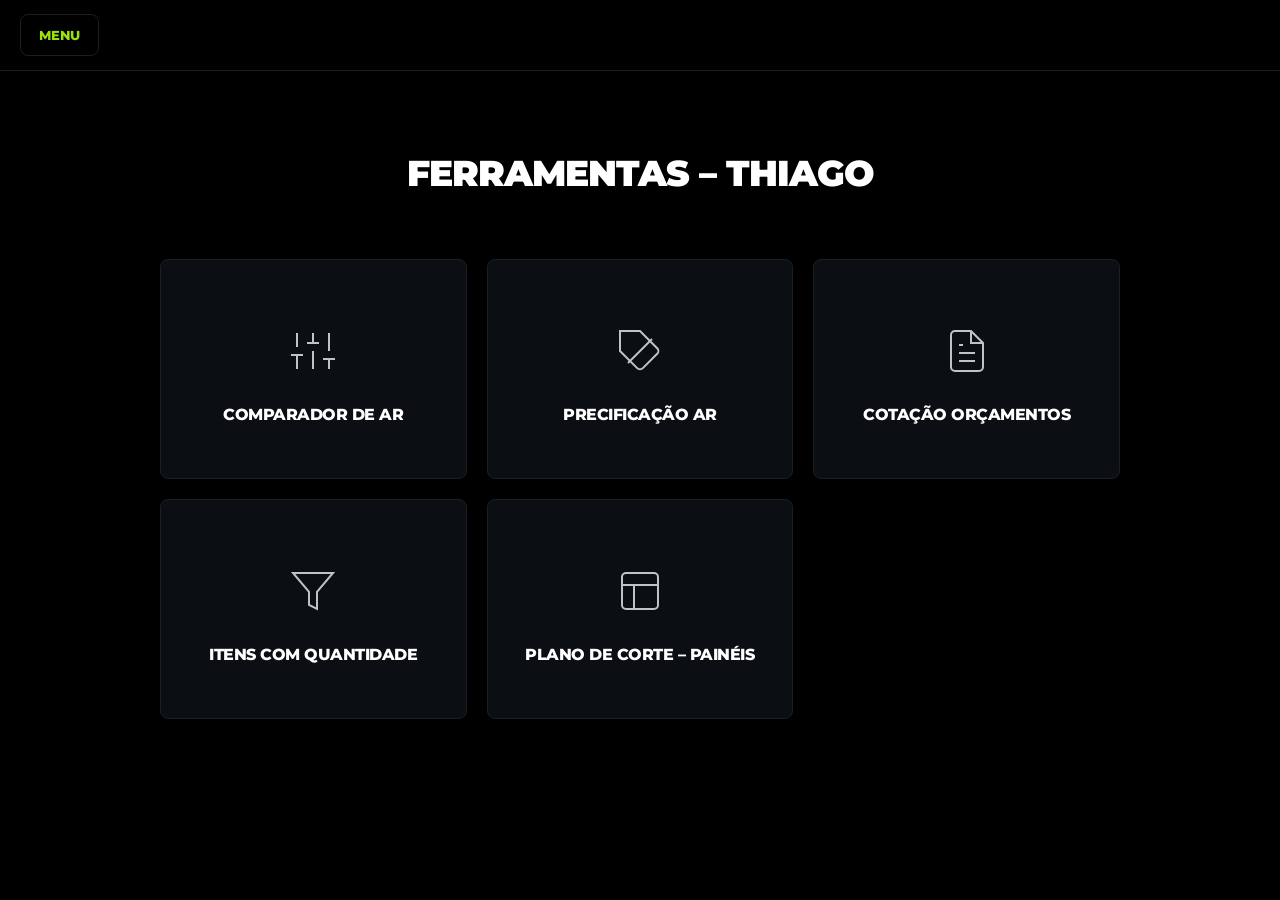
==== index.html @ e32e06a5 "feat: troca emojis por svgs vazados no menu" ====
<!DOCTYPE html>
<html lang="pt-BR">

<head>
  <meta charset="UTF-8">
  <meta name="viewport" content="width=device-width, initial-scale=1.0">
  <title>Ferramentas Thiago</title>
  <link rel="icon"
    href="data:image/svg+xml,<svg xmlns=%22http://www.w3.org/2000/svg%22 viewBox=%220 0 100 100%22><text y=%22.9em%22 font-size=%2290%22>🛠️</text></svg>">

  <style>
    @import url('https://fonts.googleapis.com/css2?family=Montserrat:wght@500;600;800;900&display=swap');

    * {
      box-sizing: border-box;
    }

    :root {
      --green: #9BE20D;
      --border: #1A1F24;
      --bg-color: #000000;
      --card-bg: #0B0F14;
    }

    body {
      margin: 0;
      background: var(--bg-color);
      color: #fff;
      font-family: 'Montserrat', sans-serif;
    }

    .header {
      display: flex;
      align-items: center;
      padding: 14px 20px;
      border-bottom: 1px solid var(--border);
    }

    .menu-icon-btn {
      padding: 12px 18px;
      border-radius: 8px;
      border: 1px solid var(--border);
      background: transparent;
      color: var(--green);
      font-size: 13px;
      font-weight: 800;
      text-transform: uppercase;
      cursor: pointer;
      transition: all 0.2s ease;
      font-family: 'Montserrat', sans-serif;
    }

    .menu-icon-btn:hover {
      border-color: #444;
    }

    .tabs {
      display: none;
      gap: 10px;
      margin-left: 14px;
    }

    .tab {
      background: transparent;
      color: #fff;
      border: 1px solid var(--border);
      padding: 12px 20px;
      border-radius: 8px;
      cursor: pointer;
      font-weight: 800;
      text-transform: uppercase;
      transition: all 0.2s ease;
      font-family: 'Montserrat', sans-serif;
    }

    .tab:hover {
      border-color: #444;
    }

    .tab.active {
      border-color: var(--green);
      background: var(--green);
      color: #000;
      box-shadow: 0 8px 15px rgba(155, 226, 13, 0.3);
      transform: translateY(-2px);
    }

    .menu {
      display: flex;
      flex-direction: column;
      align-items: center;
      padding: 80px 20px;
      max-width: 1000px;
      margin: 0 auto;
    }

    .menu-grid {
      display: grid;
      grid-template-columns: repeat(auto-fill, minmax(250px, 1fr));
      justify-content: center;
      gap: 20px;
      width: 100%;
    }

    .menu-item {
      height: 220px;
      background: var(--card-bg);
      border: 1px solid var(--border);
      border-radius: 8px;
      display: flex;
      flex-direction: column;
      align-items: center;
      justify-content: center;
      cursor: pointer;
      transition: transform 0.2s ease;
    }

    .menu-item:hover {
      transform: translateY(-4px);
      border-color: #333;
    }

    .menu-item-icon {
      width: 72px;
      height: 72px;
      border-radius: 12px;
      background: transparent;
      display: flex;
      align-items: center;
      justify-content: center;
      margin-bottom: 18px;
      transition: transform 0.3s ease;
    }

    .icon-svg {
      width: 48px;
      height: 48px;
      stroke: var(--text-secondary, #BFC3C7);
      transition: all 0.3s ease;
    }

    .menu-item:hover .menu-item-icon {
      transform: scale(1.1);
    }

    .menu-item:hover .icon-svg {
      stroke: var(--green);
      filter: drop-shadow(0 0 8px rgba(155, 226, 13, 0.4));
    }

    .menu-item-title {
      text-align: center;
      font-weight: 800;
      text-transform: uppercase;
      letter-spacing: -0.5px;
    }

    .content {
      width: 100%;
      height: calc(100vh - 62px);
      display: none;
    }

    iframe {
      width: 100%;
      height: 100%;
      border: none;
      background: var(--bg-color);
    }

    .menu-title {
      font-size: 36px;
      font-weight: 900;
      margin-bottom: 64px;
      text-transform: uppercase;
      letter-spacing: -1px;
    }

    @media (max-width: 768px) {
      .header {
        flex-direction: column;
        align-items: flex-start;
      }

      .tabs {
        margin-left: 0;
        margin-top: 14px;
        flex-wrap: wrap;
        width: 100%;
      }

      .tab {
        flex: 1 1 calc(50% - 5px);
        text-align: center;
        padding: 10px;
        font-size: 11px;
      }

      .menu {
        padding: 40px 16px;
      }

      .menu-title {
        font-size: 28px;
        text-align: center;
        margin-bottom: 32px;
      }

      .menu-grid {
        grid-template-columns: 1fr;
      }

      .menu-item {
        height: 140px;
        flex-direction: row;
        justify-content: flex-start;
        padding: 0 24px;
        gap: 24px;
      }

      .menu-item-icon {
        margin-bottom: 0;
      }

      .menu-item-title {
        text-align: left;
      }
    }
  </style>
</head>

<body>

  <div class="header">
    <button class="menu-icon-btn" onclick="voltarMenu()">MENU</button>
    <div class="tabs" id="tabs"></div>
  </div>

  <div class="menu" id="menu">
    <div class="menu-title">Ferramentas – Thiago</div>
    <div class="menu-grid" id="menuGrid"></div>
  </div>

  <div class="content" id="content">
    <iframe id="frame"></iframe>
  </div>

  <script>
    const svgComparar = `<svg viewBox="0 0 24 24" fill="none" class="icon-svg"><line x1="4" y1="21" x2="4" y2="14"></line><line x1="4" y1="10" x2="4" y2="3"></line><line x1="12" y1="21" x2="12" y2="12"></line><line x1="12" y1="8" x2="12" y2="3"></line><line x1="20" y1="21" x2="20" y2="16"></line><line x1="20" y1="12" x2="20" y2="3"></line><line x1="1" y1="14" x2="7" y2="14"></line><line x1="9" y1="8" x2="15" y2="8"></line><line x1="17" y1="16" x2="23" y2="16"></line></svg>`;
    const svgPrecificar = `<svg viewBox="0 0 24 24" fill="none" class="icon-svg"><path d="M20.59 13.41l-7.17 7.17a2 2 0 0 1-2.83 0L2 12V2h10l8.59 8.59a2 2 0 0 1 0 2.82z"></path><line x1="7" y1="7" x2="7.01" y2="7"></line><line x1="6" y1="18" x2="18" y2="6"></line></svg>`;
    const svgCotar = `<svg viewBox="0 0 24 24" fill="none" class="icon-svg"><path d="M14 2H6a2 2 0 0 0-2 2v16a2 2 0 0 0 2 2h12a2 2 0 0 0 2-2V8z"></path><polyline points="14 2 14 8 20 8"></polyline><line x1="16" y1="13" x2="8" y2="13"></line><line x1="16" y1="17" x2="8" y2="17"></line><polyline points="10 9 9 9 8 9"></polyline></svg>`;
    const svgFiltro = `<svg viewBox="0 0 24 24" fill="none" class="icon-svg"><polygon points="22 3 2 3 10 12.46 10 19 14 21 14 12.46 22 3"></polygon></svg>`;
    const svgCorte = `<svg viewBox="0 0 24 24" fill="none" class="icon-svg"><rect x="3" y="3" width="18" height="18" rx="2" ry="2"></rect><line x1="3" y1="9" x2="21" y2="9"></line><line x1="9" y1="21" x2="9" y2="9"></line></svg>`;

    const ferramentas = [
      { nome: "Comparador de Ar", arquivo: "comparador-ar.html", icone: svgComparar },
      { nome: "Precificação AR", arquivo: "precificacao-ar.html", icone: svgPrecificar },
      { nome: "Cotação Orçamentos", arquivo: "cotacoes.html", icone: svgCotar },
      { nome: "Itens com Quantidade", arquivo: "itens-quantidade.html", icone: svgFiltro },
      { nome: "Plano de Corte – Painéis", arquivo: "plano-corte.html", icone: svgCorte }
    ];

    const tabs = document.getElementById("tabs");
    const menuGrid = document.getElementById("menuGrid");

    ferramentas.forEach(f => {
      const tab = document.createElement("button");
      tab.className = "tab";
      tab.textContent = f.nome;
      tab.onclick = () => abrirFerramenta(tab, f.arquivo);
      tabs.appendChild(tab);

      const card = document.createElement("div");
      card.className = "menu-item";
      card.onclick = () => abrirFerramenta(tab, f.arquivo);
      card.innerHTML = `<div class="menu-item-icon">${f.icone}</div><div class="menu-item-title">${f.nome}</div>`;
      menuGrid.appendChild(card);
    });

    function abrirFerramenta(botao, arquivo) {
      document.querySelectorAll(".tab").forEach(t => t.classList.remove("active"));
      botao.classList.add("active");
      menu.style.display = "none";
      content.style.display = "block";
      tabs.style.display = "flex";
      frame.src = arquivo + "?v=" + new Date().getTime();
    }

    function voltarMenu() {
      frame.src = "";
      content.style.display = "none";
      menu.style.display = "flex";
      tabs.style.display = "none";
    }
  </script>
</body>

</html>
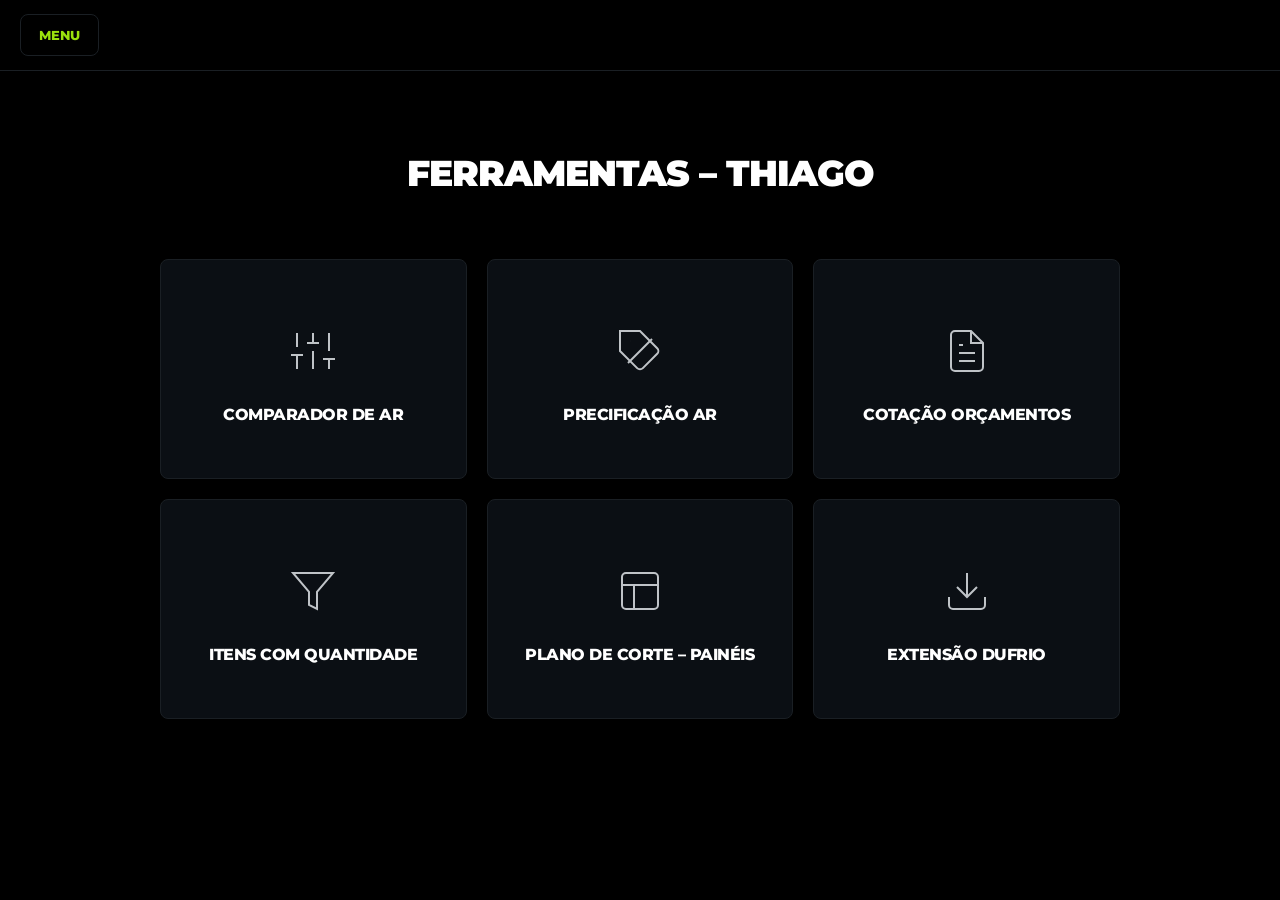
==== commit 5600deca: "Add Extensao Dufrio zip download" ====
--- a/index.html
+++ b/index.html
@@ -251,13 +251,15 @@
     const svgCotar = `<svg viewBox="0 0 24 24" fill="none" class="icon-svg"><path d="M14 2H6a2 2 0 0 0-2 2v16a2 2 0 0 0 2 2h12a2 2 0 0 0 2-2V8z"></path><polyline points="14 2 14 8 20 8"></polyline><line x1="16" y1="13" x2="8" y2="13"></line><line x1="16" y1="17" x2="8" y2="17"></line><polyline points="10 9 9 9 8 9"></polyline></svg>`;
     const svgFiltro = `<svg viewBox="0 0 24 24" fill="none" class="icon-svg"><polygon points="22 3 2 3 10 12.46 10 19 14 21 14 12.46 22 3"></polygon></svg>`;
     const svgCorte = `<svg viewBox="0 0 24 24" fill="none" class="icon-svg"><rect x="3" y="3" width="18" height="18" rx="2" ry="2"></rect><line x1="3" y1="9" x2="21" y2="9"></line><line x1="9" y1="21" x2="9" y2="9"></line></svg>`;
+    const svgDownload = `<svg viewBox="0 0 24 24" fill="none" class="icon-svg"><path d="M21 15v4a2 2 0 0 1-2 2H5a2 2 0 0 1-2-2v-4"></path><polyline points="7 10 12 15 17 10"></polyline><line x1="12" y1="15" x2="12" y2="3"></line></svg>`;
 
     const ferramentas = [
       { nome: "Comparador de Ar", arquivo: "comparador-ar.html", icone: svgComparar },
       { nome: "Precificação AR", arquivo: "precificacao-ar.html", icone: svgPrecificar },
       { nome: "Cotação Orçamentos", arquivo: "cotacoes.html", icone: svgCotar },
       { nome: "Itens com Quantidade", arquivo: "itens-quantidade.html", icone: svgFiltro },
-      { nome: "Plano de Corte – Painéis", arquivo: "plano-corte.html", icone: svgCorte }
+      { nome: "Plano de Corte – Painéis", arquivo: "plano-corte.html", icone: svgCorte },
+      { nome: "Extensão Dufrio", arquivo: "assets/extensao-dufrio.zip", icone: svgDownload, isDownload: true }
     ];
 
     const tabs = document.getElementById("tabs");
@@ -267,23 +269,33 @@
       const tab = document.createElement("button");
       tab.className = "tab";
       tab.textContent = f.nome;
-      tab.onclick = () => abrirFerramenta(tab, f.arquivo);
+      tab.onclick = () => abrirFerramenta(tab, f);
       tabs.appendChild(tab);
 
       const card = document.createElement("div");
       card.className = "menu-item";
-      card.onclick = () => abrirFerramenta(tab, f.arquivo);
+      card.onclick = () => abrirFerramenta(tab, f);
       card.innerHTML = `<div class="menu-item-icon">${f.icone}</div><div class="menu-item-title">${f.nome}</div>`;
       menuGrid.appendChild(card);
     });
 
-    function abrirFerramenta(botao, arquivo) {
+    function abrirFerramenta(botao, f) {
+      if (f.isDownload) {
+        const link = document.createElement("a");
+        link.href = f.arquivo;
+        link.download = f.arquivo.split('/').pop();
+        document.body.appendChild(link);
+        link.click();
+        document.body.removeChild(link);
+        return;
+      }
+
       document.querySelectorAll(".tab").forEach(t => t.classList.remove("active"));
       botao.classList.add("active");
       menu.style.display = "none";
       content.style.display = "block";
       tabs.style.display = "flex";
-      frame.src = arquivo + "?v=" + new Date().getTime();
+      frame.src = f.arquivo + "?v=" + new Date().getTime();
     }
 
     function voltarMenu() {
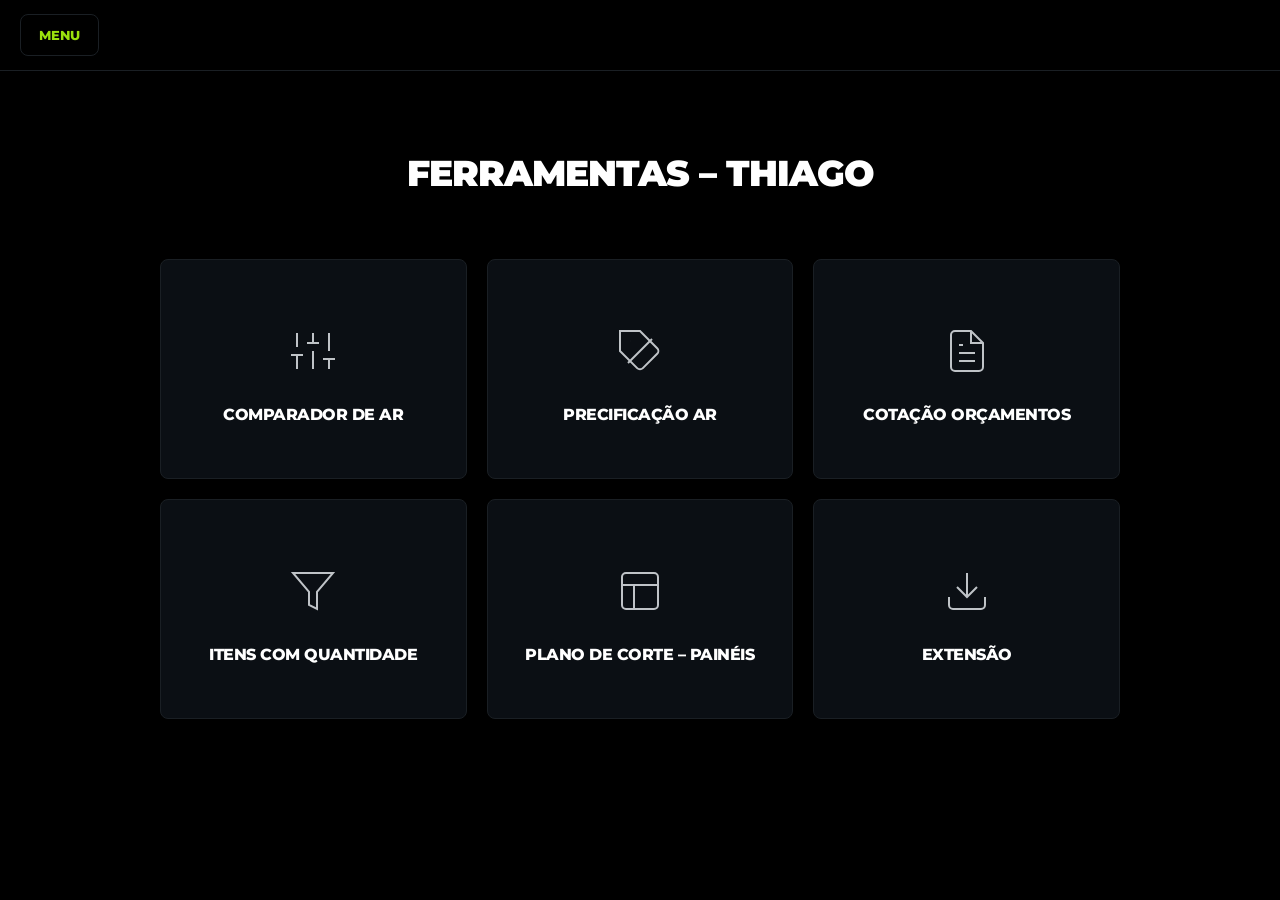
==== commit bf801415: "Rename extension download to generic" ====
--- a/index.html
+++ b/index.html
@@ -259,7 +259,7 @@
       { nome: "Cotação Orçamentos", arquivo: "cotacoes.html", icone: svgCotar },
       { nome: "Itens com Quantidade", arquivo: "itens-quantidade.html", icone: svgFiltro },
       { nome: "Plano de Corte – Painéis", arquivo: "plano-corte.html", icone: svgCorte },
-      { nome: "Extensão Dufrio", arquivo: "assets/extensao-dufrio.zip", icone: svgDownload, isDownload: true }
+      { nome: "Extensão", arquivo: "assets/extensao.zip", icone: svgDownload, isDownload: true }
     ];
 
     const tabs = document.getElementById("tabs");
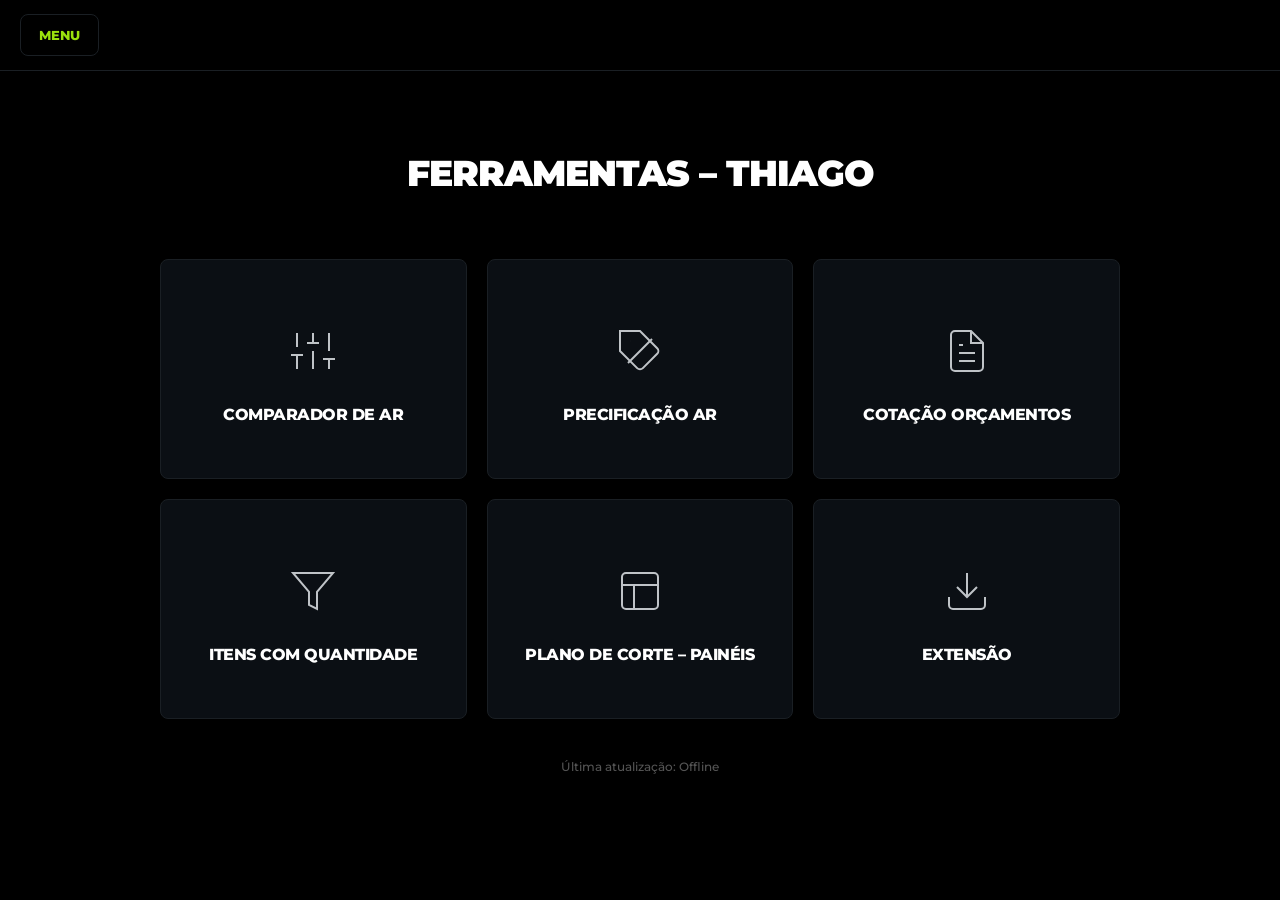
==== commit 75aa9745: "Add dynamic last updated timestamp to index.html" ====
--- a/index.html
+++ b/index.html
@@ -239,6 +239,9 @@
   <div class="menu" id="menu">
     <div class="menu-title">Ferramentas – Thiago</div>
     <div class="menu-grid" id="menuGrid"></div>
+    <div id="lastUpdate" style="margin-top: 40px; font-size: 12px; color: #555; text-align: center; font-weight: 500;">
+      Verificando última atualização...
+    </div>
   </div>
 
   <div class="content" id="content">
@@ -304,6 +307,27 @@
       menu.style.display = "flex";
       tabs.style.display = "none";
     }
+
+    // Busca a data do último commit no GitHub
+    fetch("https://api.github.com/repos/crftwoo/TWO/commits/main")
+      .then(response => response.json())
+      .then(data => {
+        if (data && data.commit && data.commit.author && data.commit.author.date) {
+          const date = new Date(data.commit.author.date);
+          const formattedDate = date.toLocaleDateString("pt-BR", {
+            day: '2-digit', month: '2-digit', year: 'numeric'
+          });
+          const formattedTime = date.toLocaleTimeString("pt-BR", {
+            hour: '2-digit', minute: '2-digit', second: '2-digit'
+          });
+          document.getElementById("lastUpdate").textContent = `Última atualização do sistema: ${formattedDate} às ${formattedTime}`;
+        } else {
+          document.getElementById("lastUpdate").textContent = "Última atualização: Indisponível";
+        }
+      })
+      .catch(error => {
+        document.getElementById("lastUpdate").textContent = "Última atualização: Offline";
+      });
   </script>
 </body>
 
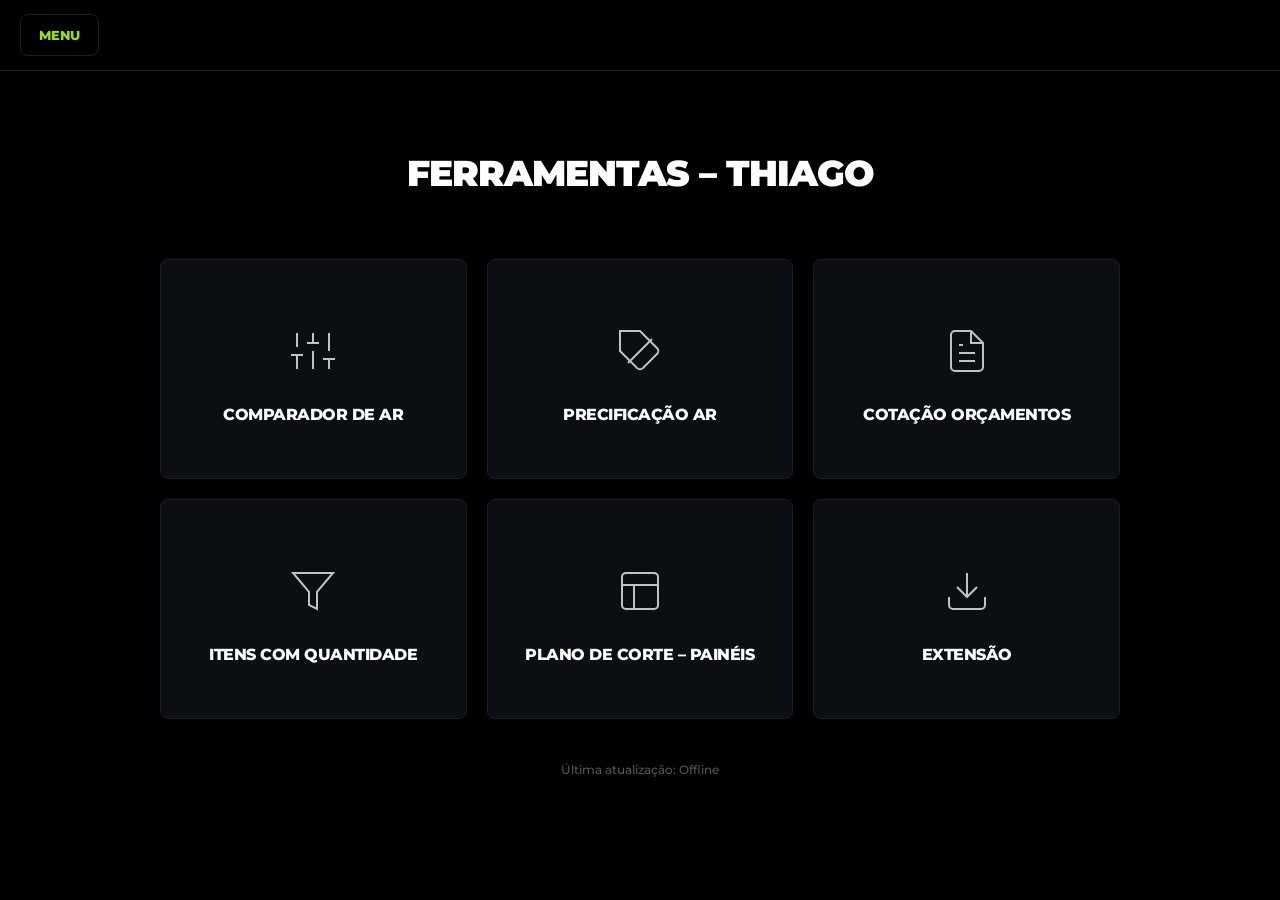
==== commit a96526f7: "Adiciona tooltip indicando 'o que mudou' no hover da data de atualizacao" ====
--- a/index.html
+++ b/index.html
@@ -226,6 +226,56 @@
         text-align: left;
       }
     }
+
+    /* Tooltip container */
+    .tooltip {
+      position: relative;
+      display: inline-block;
+      cursor: help;
+    }
+
+    /* Tooltip text */
+    .tooltip .tooltiptext {
+      visibility: hidden;
+      width: 250px;
+      background-color: var(--card-bg);
+      color: #fff;
+      text-align: center;
+      padding: 10px;
+      border-radius: 6px;
+      border: 1px solid var(--border);
+      position: absolute;
+      z-index: 1;
+      bottom: 125%;
+      /* Position above the text */
+      left: 50%;
+      margin-left: -125px;
+      /* Center the tooltip */
+      opacity: 0;
+      transition: opacity 0.3s;
+      font-size: 11px;
+      font-weight: normal;
+      box-shadow: 0 4px 12px rgba(0, 0, 0, 0.5);
+    }
+
+    /* Tooltip arrow */
+    .tooltip .tooltiptext::after {
+      content: "";
+      position: absolute;
+      top: 100%;
+      /* At the bottom of the tooltip */
+      left: 50%;
+      margin-left: -5px;
+      border-width: 5px;
+      border-style: solid;
+      border-color: var(--border) transparent transparent transparent;
+    }
+
+    /* Show the tooltip text when you mouse over the tooltip container */
+    .tooltip:hover .tooltiptext {
+      visibility: visible;
+      opacity: 1;
+    }
   </style>
 </head>
 
@@ -239,8 +289,11 @@
   <div class="menu" id="menu">
     <div class="menu-title">Ferramentas – Thiago</div>
     <div class="menu-grid" id="menuGrid"></div>
-    <div id="lastUpdate" style="margin-top: 40px; font-size: 12px; color: #555; text-align: center; font-weight: 500;">
-      Verificando última atualização...
+    <div style="margin-top: 40px; text-align: center;">
+      <div id="lastUpdate" class="tooltip" style="font-size: 12px; color: #555; font-weight: 500;">
+        Verificando última atualização...
+        <span class="tooltiptext" id="updateTooltip">Carregando detalhes...</span>
+      </div>
     </div>
   </div>
 
@@ -320,9 +373,14 @@
           const formattedTime = date.toLocaleTimeString("pt-BR", {
             hour: '2-digit', minute: '2-digit', second: '2-digit'
           });
-          document.getElementById("lastUpdate").textContent = `Última atualização do sistema: ${formattedDate} às ${formattedTime}`;
+
+          document.getElementById("lastUpdate").childNodes[0].nodeValue = `Última atualização do sistema: ${formattedDate} às ${formattedTime} `;
+          const commitMsg = data.commit.message || "Sem descrição.";
+          document.getElementById("updateTooltip").textContent = `O que mudou: "${commitMsg}"`;
+
         } else {
-          document.getElementById("lastUpdate").textContent = "Última atualização: Indisponível";
+          document.getElementById("lastUpdate").childNodes[0].nodeValue = "Última atualização: Indisponível ";
+          document.getElementById("updateTooltip").textContent = "Não foi possível carregar os detalhes.";
         }
       })
       .catch(error => {
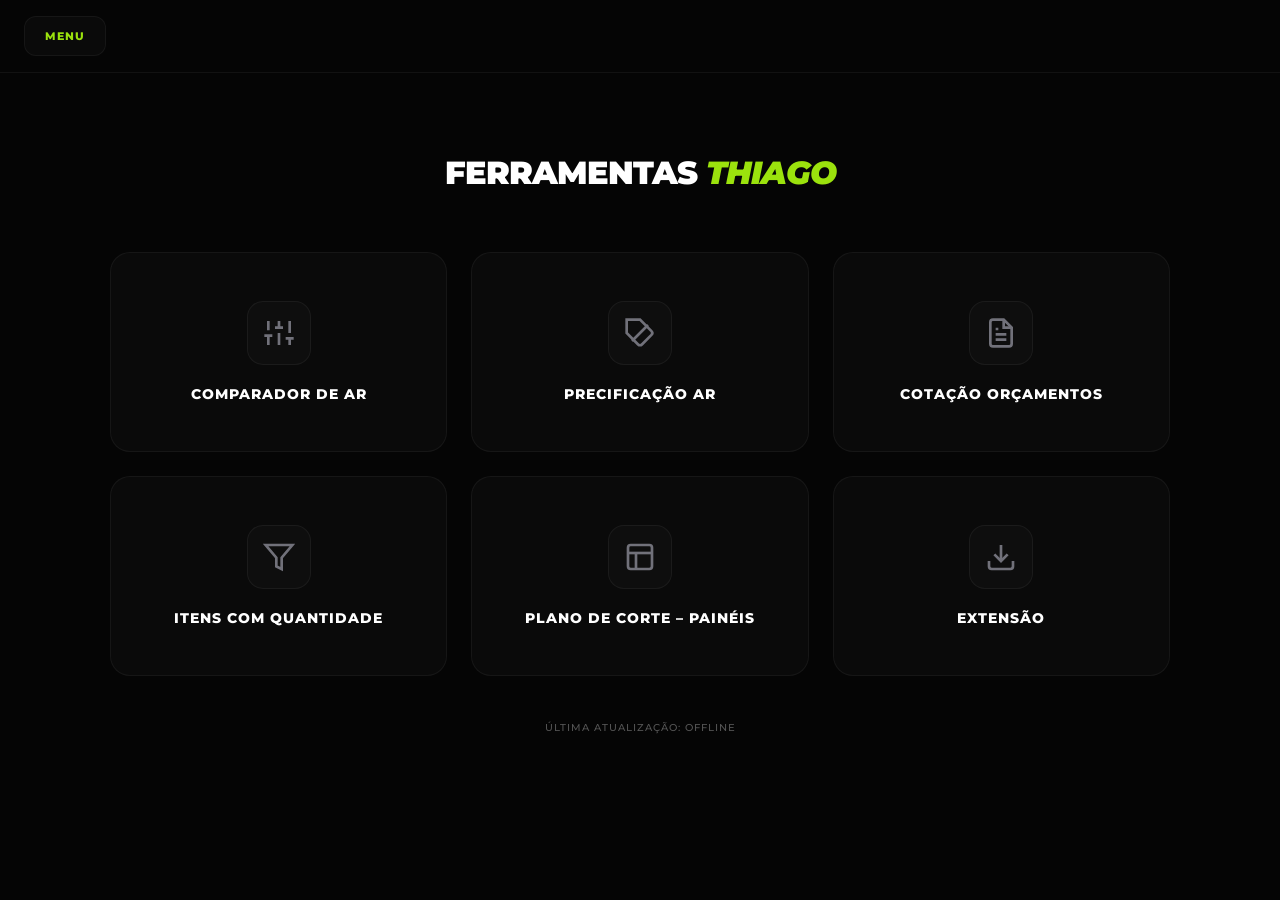
==== commit a09f1b1c: "estilo: redesign premium da página inicial e otimização do grid e menu mobile" ====
--- a/index.html
+++ b/index.html
@@ -9,7 +9,7 @@
     href="data:image/svg+xml,<svg xmlns=%22http://www.w3.org/2000/svg%22 viewBox=%220 0 100 100%22><text y=%22.9em%22 font-size=%2290%22>🛠️</text></svg>">
 
   <style>
-    @import url('https://fonts.googleapis.com/css2?family=Montserrat:wght@500;600;800;900&display=swap');
+    @import url('https://fonts.googleapis.com/css2?family=Montserrat:wght@500;700;800;900&display=swap');
 
     * {
       box-sizing: border-box;
@@ -17,9 +17,15 @@
 
     :root {
       --green: #9BE20D;
-      --border: #1A1F24;
-      --bg-color: #000000;
-      --card-bg: #0B0F14;
+      --border: rgba(255, 255, 255, 0.05);
+      /* Cyber border */
+      --bg-color: #050505;
+      /* Blackout */
+      --card-bg: #0A0A0A;
+      /* Slightly above blackout */
+      --card-hover: rgba(255, 255, 255, 0.02);
+      --text-secondary: #71717a;
+      /* Zinc-500 equivalent */
     }
 
     body {
@@ -27,137 +33,202 @@
       background: var(--bg-color);
       color: #fff;
       font-family: 'Montserrat', sans-serif;
-    }
-
+      overflow-x: hidden;
+    }
+
+    /* Scrollbars invisíveis para visual super clean */
+    ::-webkit-scrollbar {
+      width: 0px;
+      height: 0px;
+      background: transparent;
+    }
+
+    /* --- HEADER E TABS --- */
     .header {
       display: flex;
       align-items: center;
-      padding: 14px 20px;
+      padding: 16px 24px;
       border-bottom: 1px solid var(--border);
+      background: var(--bg-color);
+      position: sticky;
+      top: 0;
+      z-index: 50;
     }
 
     .menu-icon-btn {
-      padding: 12px 18px;
-      border-radius: 8px;
+      padding: 12px 20px;
+      border-radius: 12px;
       border: 1px solid var(--border);
-      background: transparent;
+      background: var(--card-bg);
       color: var(--green);
-      font-size: 13px;
+      font-size: 11px;
       font-weight: 800;
       text-transform: uppercase;
+      letter-spacing: 1px;
       cursor: pointer;
-      transition: all 0.2s ease;
+      transition: all 0.3s ease;
       font-family: 'Montserrat', sans-serif;
+      flex-shrink: 0;
     }
 
     .menu-icon-btn:hover {
-      border-color: #444;
+      border-color: rgba(155, 226, 13, 0.3);
+      background: rgba(155, 226, 13, 0.05);
     }
 
     .tabs {
       display: none;
-      gap: 10px;
-      margin-left: 14px;
+      gap: 12px;
+      margin-left: 20px;
+      /* Horizontal Scroll Otimizado */
+      overflow-x: auto;
+      scroll-behavior: smooth;
+      -webkit-overflow-scrolling: touch;
+      padding-bottom: 4px;
+      /* margem pro scroll */
     }
 
     .tab {
-      background: transparent;
-      color: #fff;
+      background: var(--card-bg);
+      color: var(--text-secondary);
       border: 1px solid var(--border);
-      padding: 12px 20px;
-      border-radius: 8px;
+      padding: 12px 24px;
+      border-radius: 12px;
       cursor: pointer;
       font-weight: 800;
+      font-size: 11px;
       text-transform: uppercase;
-      transition: all 0.2s ease;
+      letter-spacing: 0.5px;
+      transition: all 0.3s ease;
       font-family: 'Montserrat', sans-serif;
+      white-space: nowrap;
+      flex-shrink: 0;
     }
 
     .tab:hover {
-      border-color: #444;
+      border-color: #333;
+      color: #fff;
     }
 
     .tab.active {
       border-color: var(--green);
       background: var(--green);
       color: #000;
-      box-shadow: 0 8px 15px rgba(155, 226, 13, 0.3);
-      transform: translateY(-2px);
-    }
-
+      box-shadow: 0 4px 20px rgba(155, 226, 13, 0.4);
+    }
+
+    /* --- MENU PRINCIPAL (GRID) --- */
     .menu {
       display: flex;
       flex-direction: column;
       align-items: center;
       padding: 80px 20px;
-      max-width: 1000px;
+      max-width: 1100px;
       margin: 0 auto;
+    }
+
+    .menu-title {
+      font-size: 32px;
+      font-weight: 900;
+      margin-bottom: 60px;
+      text-transform: uppercase;
+      letter-spacing: -1px;
+      text-align: center;
+    }
+
+    .menu-title span {
+      color: var(--green);
+      font-style: italic;
     }
 
     .menu-grid {
       display: grid;
-      grid-template-columns: repeat(auto-fill, minmax(250px, 1fr));
-      justify-content: center;
-      gap: 20px;
+      grid-template-columns: repeat(auto-fill, minmax(300px, 1fr));
+      gap: 24px;
       width: 100%;
     }
 
     .menu-item {
-      height: 220px;
+      height: 200px;
       background: var(--card-bg);
       border: 1px solid var(--border);
-      border-radius: 8px;
+      border-radius: 20px;
       display: flex;
       flex-direction: column;
       align-items: center;
       justify-content: center;
       cursor: pointer;
-      transition: transform 0.2s ease;
+      transition: all 0.3s cubic-bezier(0.4, 0, 0.2, 1);
+      position: relative;
+      overflow: hidden;
+    }
+
+    .menu-item::before {
+      content: '';
+      position: absolute;
+      top: 0;
+      left: 0;
+      width: 100%;
+      height: 100%;
+      background: linear-gradient(180deg, rgba(255, 255, 255, 0.03) 0%, transparent 100%);
+      opacity: 0;
+      transition: opacity 0.3s ease;
     }
 
     .menu-item:hover {
-      transform: translateY(-4px);
-      border-color: #333;
+      transform: translateY(-5px);
+      border-color: rgba(155, 226, 13, 0.3);
+      box-shadow: 0 20px 40px rgba(0, 0, 0, 0.8), 0 0 20px rgba(155, 226, 13, 0.05);
+    }
+
+    .menu-item:hover::before {
+      opacity: 1;
     }
 
     .menu-item-icon {
-      width: 72px;
-      height: 72px;
-      border-radius: 12px;
-      background: transparent;
+      width: 64px;
+      height: 64px;
+      border-radius: 16px;
+      background: rgba(255, 255, 255, 0.02);
+      border: 1px solid var(--border);
       display: flex;
       align-items: center;
       justify-content: center;
-      margin-bottom: 18px;
-      transition: transform 0.3s ease;
+      margin-bottom: 20px;
+      transition: all 0.3s ease;
     }
 
     .icon-svg {
-      width: 48px;
-      height: 48px;
-      stroke: var(--text-secondary, #BFC3C7);
+      width: 32px;
+      height: 32px;
+      stroke: var(--text-secondary);
+      stroke-width: 2;
       transition: all 0.3s ease;
     }
 
     .menu-item:hover .menu-item-icon {
-      transform: scale(1.1);
+      background: rgba(155, 226, 13, 0.1);
+      border-color: rgba(155, 226, 13, 0.2);
+      transform: scale(1.05);
     }
 
     .menu-item:hover .icon-svg {
       stroke: var(--green);
-      filter: drop-shadow(0 0 8px rgba(155, 226, 13, 0.4));
+      filter: drop-shadow(0 0 10px rgba(155, 226, 13, 0.6));
     }
 
     .menu-item-title {
-      text-align: center;
       font-weight: 800;
+      font-size: 14px;
       text-transform: uppercase;
-      letter-spacing: -0.5px;
-    }
-
+      letter-spacing: 1px;
+      color: #fff;
+    }
+
+    /* --- I-FRAME CONTENT --- */
     .content {
       width: 100%;
-      height: calc(100vh - 62px);
+      height: calc(100vh - 70px);
       display: none;
     }
 
@@ -168,113 +239,130 @@
       background: var(--bg-color);
     }
 
-    .menu-title {
-      font-size: 36px;
-      font-weight: 900;
-      margin-bottom: 64px;
+    /* --- TOOLTIP & ATUALIZAÇÃO --- */
+    #lastUpdate {
+      font-size: 10px !important;
       text-transform: uppercase;
-      letter-spacing: -1px;
-    }
-
-    @media (max-width: 768px) {
-      .header {
-        flex-direction: column;
-        align-items: flex-start;
-      }
-
-      .tabs {
-        margin-left: 0;
-        margin-top: 14px;
-        flex-wrap: wrap;
-        width: 100%;
-      }
-
-      .tab {
-        flex: 1 1 calc(50% - 5px);
-        text-align: center;
-        padding: 10px;
-        font-size: 11px;
-      }
-
-      .menu {
-        padding: 40px 16px;
-      }
-
-      .menu-title {
-        font-size: 28px;
-        text-align: center;
-        margin-bottom: 32px;
-      }
-
-      .menu-grid {
-        grid-template-columns: 1fr;
-      }
-
-      .menu-item {
-        height: 140px;
-        flex-direction: row;
-        justify-content: flex-start;
-        padding: 0 24px;
-        gap: 24px;
-      }
-
-      .menu-item-icon {
-        margin-bottom: 0;
-      }
-
-      .menu-item-title {
-        text-align: left;
-      }
-    }
-
-    /* Tooltip container */
+      letter-spacing: 1px;
+    }
+
     .tooltip {
       position: relative;
       display: inline-block;
       cursor: help;
     }
 
-    /* Tooltip text */
-    .tooltip .tooltiptext {
+    .tooltiptext {
       visibility: hidden;
-      width: 250px;
+      width: 280px;
       background-color: var(--card-bg);
       color: #fff;
       text-align: center;
-      padding: 10px;
-      border-radius: 6px;
+      padding: 12px 16px;
+      border-radius: 12px;
       border: 1px solid var(--border);
       position: absolute;
-      z-index: 1;
-      bottom: 125%;
-      /* Position above the text */
+      z-index: 100;
+      bottom: 130%;
       left: 50%;
-      margin-left: -125px;
-      /* Center the tooltip */
+      transform: translateX(-50%);
       opacity: 0;
-      transition: opacity 0.3s;
+      transition: all 0.3s ease;
       font-size: 11px;
-      font-weight: normal;
-      box-shadow: 0 4px 12px rgba(0, 0, 0, 0.5);
-    }
-
-    /* Tooltip arrow */
-    .tooltip .tooltiptext::after {
+      font-weight: 600;
+      box-shadow: 0 10px 25px rgba(0, 0, 0, 0.8);
+      pointer-events: none;
+    }
+
+    .tooltip:hover .tooltiptext {
+      visibility: visible;
+      opacity: 1;
+      bottom: 140%;
+    }
+
+    .tooltiptext::after {
       content: "";
       position: absolute;
       top: 100%;
-      /* At the bottom of the tooltip */
       left: 50%;
-      margin-left: -5px;
-      border-width: 5px;
+      margin-left: -6px;
+      border-width: 6px;
       border-style: solid;
       border-color: var(--border) transparent transparent transparent;
     }
 
-    /* Show the tooltip text when you mouse over the tooltip container */
-    .tooltip:hover .tooltiptext {
-      visibility: visible;
-      opacity: 1;
+
+    /* ==========================================
+       📱 APP-LIKE MOBILE OPTIMIZATION
+       ========================================== */
+    @media (max-width: 768px) {
+      .header {
+        flex-direction: column;
+        align-items: stretch;
+        padding: 16px;
+      }
+
+      .menu-icon-btn {
+        margin-bottom: 16px;
+      }
+
+      .tabs {
+        margin-left: 0;
+        width: 100vw;
+        margin-left: -16px;
+        /* Tirar padding do pai */
+        padding-left: 16px;
+        /* Devolver padding interno pro primeiro item */
+        padding-right: 16px;
+        /* Ultimo item não grudar na borda */
+      }
+
+      .menu {
+        padding: 40px 16px;
+      }
+
+      .menu-title {
+        font-size: 24px;
+        margin-bottom: 40px;
+      }
+
+      .menu-grid {
+        grid-template-columns: 1fr;
+        gap: 16px;
+      }
+
+      .menu-item {
+        height: 100px;
+        /* Bem mais achatado, estilo App */
+        border-radius: 16px;
+        flex-direction: row;
+        justify-content: flex-start;
+        padding: 0 20px;
+        gap: 20px;
+      }
+
+      .menu-item-icon {
+        width: 48px;
+        height: 48px;
+        margin-bottom: 0;
+        /* Tira margem de baixo */
+        border-radius: 12px;
+      }
+
+      .icon-svg {
+        width: 24px;
+        height: 24px;
+      }
+
+      .menu-item-title {
+        text-align: left;
+        font-size: 13px;
+      }
+
+      .menu-item:hover {
+        transform: translateX(5px);
+        /* Move pro lado ao inves de cima no cel */
+      }
     }
   </style>
 </head>
@@ -287,7 +375,7 @@
   </div>
 
   <div class="menu" id="menu">
-    <div class="menu-title">Ferramentas – Thiago</div>
+    <div class="menu-title">Ferramentas <span>Thiago</span></div>
     <div class="menu-grid" id="menuGrid"></div>
     <div style="margin-top: 40px; text-align: center;">
       <div id="lastUpdate" class="tooltip" style="font-size: 12px; color: #555; font-weight: 500;">
